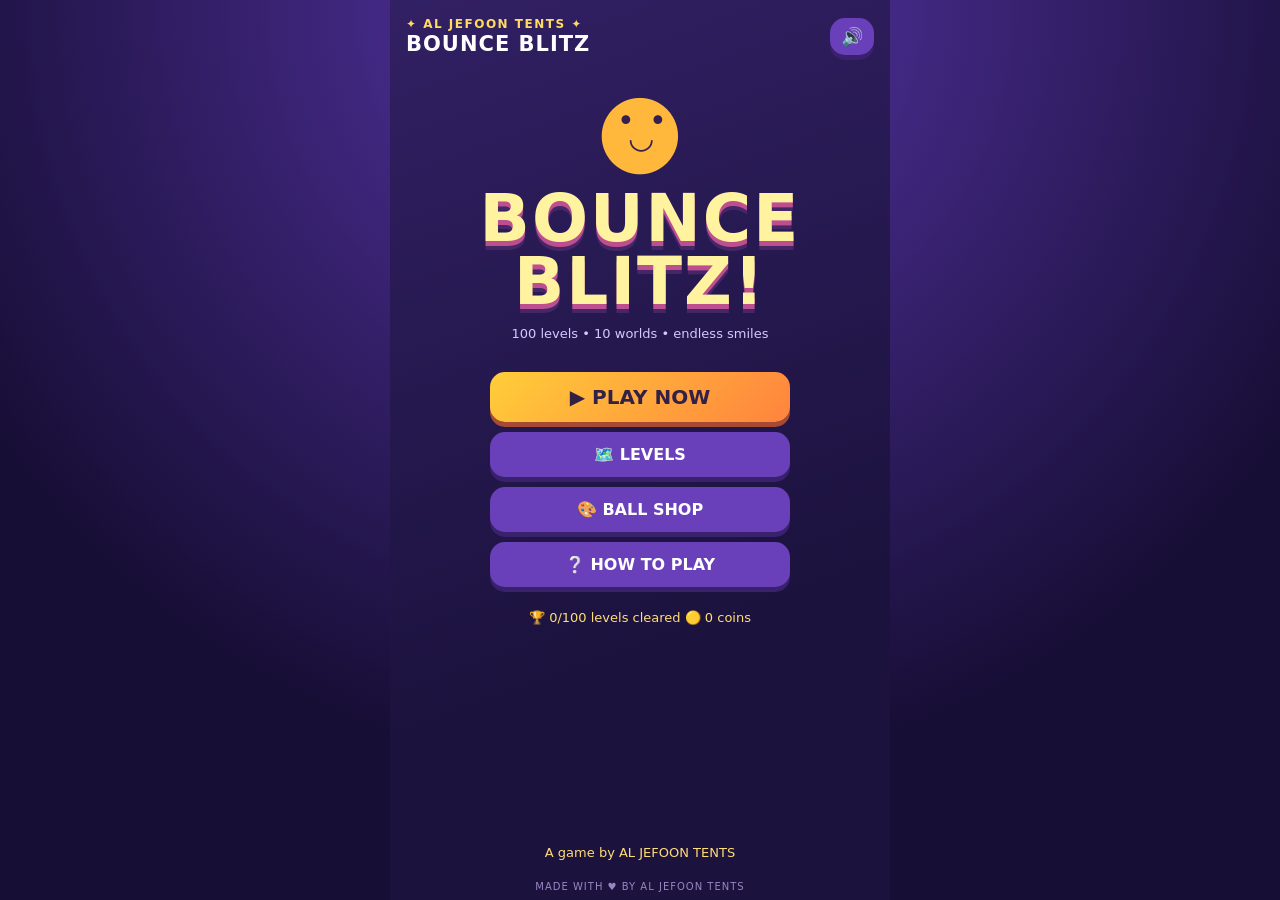
==== www/index.html @ 0fa4eccc "Add files via upload" ====
<!doctype html><html lang="en"><head><meta charset="utf-8"><meta name="viewport" content="width=device-width,initial-scale=1,viewport-fit=cover,user-scalable=no"><meta name="theme-color" content="#24134c"><meta name="description" content="AL JEFOON TENTS presents Bounce Blitz: 100 levels of colorful arcade fun!"><title>AL JEFOON TENTS | Bounce Blitz</title><link rel="icon" href="icon.png"><link rel="stylesheet" href="style.css"></head><body><main id="app"><header><div class="brand"><span>✦ AL JEFOON TENTS ✦</span><strong>BOUNCE BLITZ</strong></div><button id="sound" class="small" aria-label="Toggle sound">🔊</button></header><section id="home" class="screen active"><div class="hero"><div class="mascot">●<span>◡</span></div><h1>BOUNCE<br>BLITZ!</h1><p>100 levels • 10 worlds • endless smiles</p></div><button id="play" class="primary">▶ PLAY NOW</button><button id="levelsBtn">🗺️ LEVELS</button><button id="shopBtn">🎨 BALL SHOP</button><button id="howBtn">❔ HOW TO PLAY</button><p class="stat" id="homeStat"></p><p class="credit">A game by AL JEFOON TENTS</p></section><section id="levels" class="screen"><h2>CHOOSE A LEVEL</h2><p id="worldLabel"></p><div id="levelGrid"></div><button class="back">← BACK</button></section><section id="shop" class="screen"><h2>🎨 BALL SHOP</h2><p id="wallet"></p><div id="skins"></div><button class="back">← BACK</button></section><section id="how" class="screen"><h2>HOW TO PLAY</h2><div class="instructions"><p>🟣 Your ball bounces automatically!</p><p>👈 Hold LEFT or RIGHT to move.</p><p>⭐ Collect stars and reach the glowing portal.</p><p>⚠️ Avoid spikes, moving hazards and falling off.</p><p>🟡 Earn coins to unlock colorful ball skins.</p><p>🏁 Clear levels to unlock all 100 challenges.</p><p>⌨️ On a computer: A / D or ← / →. Space pauses.</p></div><button class="back">← BACK</button></section><section id="game" class="screen"><div class="hud"><span id="levelInfo">LEVEL 1</span><span id="coinInfo">🟡 0</span><button id="pause" class="small">Ⅱ</button></div><div id="canvasWrap"><canvas id="canvas" width="400" height="600" aria-label="Bounce Blitz game"></canvas><div id="overlay" class="overlay hidden"><h2 id="overlayTitle"></h2><p id="overlayText"></p><button id="overlayMain" class="primary"></button><button id="overlayAlt"></button><button id="overlayMenu">⌂ MENU</button></div></div><div class="controls"><button id="left" aria-label="Move left">◀</button><span>HOLD TO MOVE</span><button id="right" aria-label="Move right">▶</button></div></section><footer>MADE WITH ♥ BY AL JEFOON TENTS</footer></main><script src="game.js"></script></body></html>
---- www/style.css ----
*{box-sizing:border-box}html,body{margin:0;min-height:100%;font-family:system-ui,-apple-system,Segoe UI,sans-serif;background:radial-gradient(circle at 50% 0%,#5735a8,#170e36 70%);color:#fff}body{display:flex;justify-content:center}#app{width:min(100%,500px);min-height:100dvh;display:flex;flex-direction:column;padding:12px 14px 8px;background:linear-gradient(160deg,#322064,#1b123d 70%)}header{display:flex;align-items:center;justify-content:space-between;padding:5px 2px 12px}.brand{display:flex;flex-direction:column;gap:1px}.brand span{color:#ffdc61;font-weight:900;font-size:12px;letter-spacing:1.5px}.brand strong{font-size:21px;letter-spacing:1px}.screen{display:none;flex:1;text-align:center;min-height:0}.screen.active{display:flex;flex-direction:column;align-items:center;gap:10px}button{font:inherit;cursor:pointer;border:0;color:#fff;background:#6940ba;border-radius:15px;font-weight:900;padding:13px 18px;box-shadow:0 5px 0 #39216c;touch-action:manipulation;min-height:44px}button:active{transform:translateY(3px);box-shadow:0 2px 0 #39216c}button.primary{background:linear-gradient(135deg,#ffce39,#ff833e);color:#322047;box-shadow:0 5px 0 #a64a34;font-size:20px}button.small{padding:7px 11px;min-height:37px;font-size:18px}.screen>button{width:min(100%,300px)}.hero{padding:10px 0 8px}.hero h1{font-size:clamp(42px,11vw,66px);line-height:.95;margin:10px 0;text-shadow:0 5px #bd4e8f,0 9px #452768;color:#fff3a0;letter-spacing:2px}.hero p{color:#d7c7ff;font-size:13px}.mascot{position:relative;font-size:100px;color:#ffb83c;line-height:1;text-shadow:inset 0 0 0 #fff,0 10px 0 #df6e49;animation:bob 1.5s infinite alternate}.mascot:before,.mascot:after{content:'•';position:absolute;color:#362052;font-size:30px;top:28px}.mascot:before{left:calc(50% - 23px)}.mascot:after{left:calc(50% + 9px)}.mascot span{position:absolute;color:#362052;left:calc(50% - 12px);top:45px;font-size:30px}@keyframes bob{to{transform:translateY(-12px)}}.stat,.credit{color:#ffdd77;font-size:13px}.credit{margin-top:auto}h2{font-size:27px;margin:15px 0 2px;color:#ffda6e}#levelGrid{width:100%;display:grid;grid-template-columns:repeat(5,1fr);gap:8px;overflow-y:auto;padding:6px 2px 14px;max-height:65dvh}#levelGrid button{padding:10px 1px;border-radius:12px;font-size:15px;background:#2eb4ca;box-shadow:0 4px #146b85}#levelGrid button.locked{background:#51446e;color:#9e93b9;box-shadow:0 4px #322748}#levelGrid button.completed{background:#ae59c9;box-shadow:0 4px #74388a}#worldLabel{font-size:13px;color:#d4c3fc;margin:0}.instructions{text-align:left;background:#35245f;padding:14px;border-radius:18px;width:100%;line-height:1.4}.instructions p{margin:10px 0}#skins{width:100%;display:grid;grid-template-columns:repeat(2,1fr);gap:12px;overflow:auto;max-height:60dvh}.skin{background:#392665;border-radius:18px;padding:13px;display:flex;align-items:center;flex-direction:column;gap:8px}.skin .ball{height:50px;width:50px;border-radius:50%;box-shadow:inset -8px -9px #0003,inset 5px 6px #fff6}.skin button{font-size:12px;padding:8px}.hud{display:flex;justify-content:space-between;align-items:center;width:100%;font-size:14px;font-weight:900;color:#ffdb69}#game{gap:6px}#canvasWrap{position:relative;width:100%;max-height:calc(100dvh - 205px);aspect-ratio:2/3;min-height:0;overflow:hidden;border:3px solid #b793ff;border-radius:17px;background:#36297a;box-shadow:0 6px 0 #130b29}canvas{display:block;width:100%;height:100%;touch-action:none}.controls{width:100%;display:flex;align-items:center;justify-content:space-between;gap:8px;user-select:none}.controls button{width:32%;font-size:24px;background:#27c3d7;box-shadow:0 5px #16748e;touch-action:none}.controls span{font-size:10px;color:#bdb0dd;font-weight:900}.overlay{position:absolute;inset:0;background:#1c123cdb;display:flex;align-items:center;justify-content:center;flex-direction:column;gap:12px;padding:22px}.overlay h2{font-size:30px}.overlay p{line-height:1.5}.overlay button{width:min(100%,250px)}.hidden{display:none!important}footer{font-size:10px;text-align:center;letter-spacing:1px;color:#9987c4;margin-top:auto;padding-top:8px}@media(max-height:670px){.hero{padding:0}.mascot{font-size:65px}.hero h1{font-size:42px}.screen.active{gap:7px}.screen>button{padding:10px}.hero p{margin:6px}}
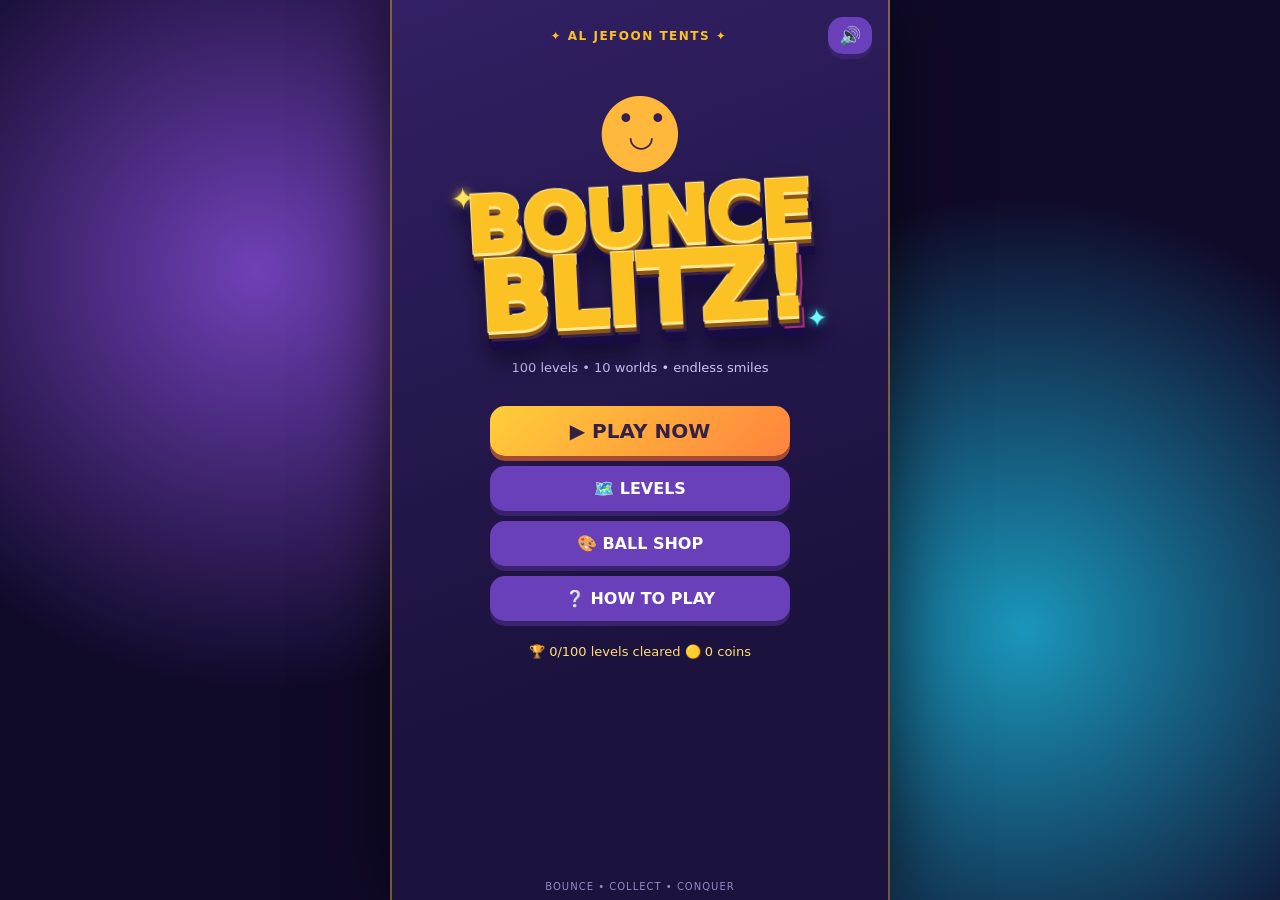
==== commit eceb136d: "Add files via upload" ====
--- a/www/index.html
+++ b/www/index.html
@@ -1 +1 @@
-<!doctype html><html lang="en"><head><meta charset="utf-8"><meta name="viewport" content="width=device-width,initial-scale=1,viewport-fit=cover,user-scalable=no"><meta name="theme-color" content="#24134c"><meta name="description" content="AL JEFOON TENTS presents Bounce Blitz: 100 levels of colorful arcade fun!"><title>AL JEFOON TENTS | Bounce Blitz</title><link rel="icon" href="icon.png"><link rel="stylesheet" href="style.css"></head><body><main id="app"><header><div class="brand"><span>✦ AL JEFOON TENTS ✦</span><strong>BOUNCE BLITZ</strong></div><button id="sound" class="small" aria-label="Toggle sound">🔊</button></header><section id="home" class="screen active"><div class="hero"><div class="mascot">●<span>◡</span></div><h1>BOUNCE<br>BLITZ!</h1><p>100 levels • 10 worlds • endless smiles</p></div><button id="play" class="primary">▶ PLAY NOW</button><button id="levelsBtn">🗺️ LEVELS</button><button id="shopBtn">🎨 BALL SHOP</button><button id="howBtn">❔ HOW TO PLAY</button><p class="stat" id="homeStat"></p><p class="credit">A game by AL JEFOON TENTS</p></section><section id="levels" class="screen"><h2>CHOOSE A LEVEL</h2><p id="worldLabel"></p><div id="levelGrid"></div><button class="back">← BACK</button></section><section id="shop" class="screen"><h2>🎨 BALL SHOP</h2><p id="wallet"></p><div id="skins"></div><button class="back">← BACK</button></section><section id="how" class="screen"><h2>HOW TO PLAY</h2><div class="instructions"><p>🟣 Your ball bounces automatically!</p><p>👈 Hold LEFT or RIGHT to move.</p><p>⭐ Collect stars and reach the glowing portal.</p><p>⚠️ Avoid spikes, moving hazards and falling off.</p><p>🟡 Earn coins to unlock colorful ball skins.</p><p>🏁 Clear levels to unlock all 100 challenges.</p><p>⌨️ On a computer: A / D or ← / →. Space pauses.</p></div><button class="back">← BACK</button></section><section id="game" class="screen"><div class="hud"><span id="levelInfo">LEVEL 1</span><span id="coinInfo">🟡 0</span><button id="pause" class="small">Ⅱ</button></div><div id="canvasWrap"><canvas id="canvas" width="400" height="600" aria-label="Bounce Blitz game"></canvas><div id="overlay" class="overlay hidden"><h2 id="overlayTitle"></h2><p id="overlayText"></p><button id="overlayMain" class="primary"></button><button id="overlayAlt"></button><button id="overlayMenu">⌂ MENU</button></div></div><div class="controls"><button id="left" aria-label="Move left">◀</button><span>HOLD TO MOVE</span><button id="right" aria-label="Move right">▶</button></div></section><footer>MADE WITH ♥ BY AL JEFOON TENTS</footer></main><script src="game.js"></script></body></html>
+<!doctype html><html lang="en"><head><meta charset="utf-8"><meta name="viewport" content="width=device-width,initial-scale=1,viewport-fit=cover,user-scalable=no"><meta name="theme-color" content="#24134c"><meta name="description" content="AL JEFOON TENTS presents Bounce Blitz: 100 levels of colorful arcade fun!"><title>AL JEFOON TENTS | Bounce Blitz</title><link rel="icon" href="icon.png"><link rel="stylesheet" href="style.css"></head><body><main id="app"><header><div class="brand"><span>✦ AL JEFOON TENTS ✦</span></div><button id="sound" class="small" aria-label="Toggle sound">🔊</button></header><section id="home" class="screen active"><div class="hero"><div class="mascot">●<span>◡</span></div><h1 class="game-logo" aria-label="Bounce Blitz"><span class="logo-line bounce">BOUNCE</span><span class="logo-line blitz">BLITZ<span class="logo-bang">!</span></span></h1><p>100 levels • 10 worlds • endless smiles</p></div><button id="play" class="primary">▶ PLAY NOW</button><button id="levelsBtn">🗺️ LEVELS</button><button id="shopBtn">🎨 BALL SHOP</button><button id="howBtn">❔ HOW TO PLAY</button><p class="stat" id="homeStat"></p></section><section id="levels" class="screen"><h2>CHOOSE A LEVEL</h2><p id="worldLabel"></p><div id="levelGrid"></div><button class="back">← BACK</button></section><section id="shop" class="screen"><h2>🎨 BALL SHOP</h2><p id="wallet"></p><div id="skins"></div><button class="back">← BACK</button></section><section id="how" class="screen"><h2>HOW TO PLAY</h2><div class="instructions"><p>🟣 Your ball stays on platforms until you press JUMP!</p><p>🕹️ Drag the joystick on the bottom right to steer left or right.</p><p>⬆️ Tap JUMP on the bottom left to leap to the next platform. No automatic bouncing.</p><p>⭐ Collect stars and reach the glowing portal.</p><p>⚠️ Avoid spikes, moving hazards and falling off.</p><p>🟡 Earn coins to unlock colorful ball skins.</p><p>🏁 Clear levels to unlock all 100 challenges.</p><p>⌨️ On a computer: A / D or ← / → to move, Space to jump.</p></div><button class="back">← BACK</button></section><section id="game" class="screen"><div class="hud"><span id="levelInfo">LEVEL 1</span><span id="coinInfo">🟡 0</span><button id="pause" class="small">Ⅱ</button></div><div id="canvasWrap"><canvas id="canvas" width="400" height="600" aria-label="Bounce Blitz game"></canvas><div id="overlay" class="overlay hidden"><h2 id="overlayTitle"></h2><p id="overlayText"></p><button id="overlayMain" class="primary"></button><button id="overlayAlt"></button><button id="overlayMenu">⌂ MENU</button></div></div><div class="controls"><button id="jump" aria-label="Jump" type="button"><span>⬆</span><small>JUMP</small></button><span class="control-hint">JUMP TO LEAP<br>← MOVE →</span><div id="joystick" role="group" aria-label="Movement joystick"><div id="joystickKnob"></div></div></div></section><footer>BOUNCE • COLLECT • CONQUER</footer></main><script src="game.js"></script></body></html>
--- a/www/style.css
+++ b/www/style.css
@@ -1 +1,51 @@
 *{box-sizing:border-box}html,body{margin:0;min-height:100%;font-family:system-ui,-apple-system,Segoe UI,sans-serif;background:radial-gradient(circle at 50% 0%,#5735a8,#170e36 70%);color:#fff}body{display:flex;justify-content:center}#app{width:min(100%,500px);min-height:100dvh;display:flex;flex-direction:column;padding:12px 14px 8px;background:linear-gradient(160deg,#322064,#1b123d 70%)}header{display:flex;align-items:center;justify-content:space-between;padding:5px 2px 12px}.brand{display:flex;flex-direction:column;gap:1px}.brand span{color:#ffdc61;font-weight:900;font-size:12px;letter-spacing:1.5px}.brand strong{font-size:21px;letter-spacing:1px}.screen{display:none;flex:1;text-align:center;min-height:0}.screen.active{display:flex;flex-direction:column;align-items:center;gap:10px}button{font:inherit;cursor:pointer;border:0;color:#fff;background:#6940ba;border-radius:15px;font-weight:900;padding:13px 18px;box-shadow:0 5px 0 #39216c;touch-action:manipulation;min-height:44px}button:active{transform:translateY(3px);box-shadow:0 2px 0 #39216c}button.primary{background:linear-gradient(135deg,#ffce39,#ff833e);color:#322047;box-shadow:0 5px 0 #a64a34;font-size:20px}button.small{padding:7px 11px;min-height:37px;font-size:18px}.screen>button{width:min(100%,300px)}.hero{padding:10px 0 8px}.hero h1{font-size:clamp(42px,11vw,66px);line-height:.95;margin:10px 0;text-shadow:0 5px #bd4e8f,0 9px #452768;color:#fff3a0;letter-spacing:2px}.hero p{color:#d7c7ff;font-size:13px}.mascot{position:relative;font-size:100px;color:#ffb83c;line-height:1;text-shadow:inset 0 0 0 #fff,0 10px 0 #df6e49;animation:bob 1.5s infinite alternate}.mascot:before,.mascot:after{content:'•';position:absolute;color:#362052;font-size:30px;top:28px}.mascot:before{left:calc(50% - 23px)}.mascot:after{left:calc(50% + 9px)}.mascot span{position:absolute;color:#362052;left:calc(50% - 12px);top:45px;font-size:30px}@keyframes bob{to{transform:translateY(-12px)}}.stat,.credit{color:#ffdd77;font-size:13px}.credit{margin-top:auto}h2{font-size:27px;margin:15px 0 2px;color:#ffda6e}#levelGrid{width:100%;display:grid;grid-template-columns:repeat(5,1fr);gap:8px;overflow-y:auto;padding:6px 2px 14px;max-height:65dvh}#levelGrid button{padding:10px 1px;border-radius:12px;font-size:15px;background:#2eb4ca;box-shadow:0 4px #146b85}#levelGrid button.locked{background:#51446e;color:#9e93b9;box-shadow:0 4px #322748}#levelGrid button.completed{background:#ae59c9;box-shadow:0 4px #74388a}#worldLabel{font-size:13px;color:#d4c3fc;margin:0}.instructions{text-align:left;background:#35245f;padding:14px;border-radius:18px;width:100%;line-height:1.4}.instructions p{margin:10px 0}#skins{width:100%;display:grid;grid-template-columns:repeat(2,1fr);gap:12px;overflow:auto;max-height:60dvh}.skin{background:#392665;border-radius:18px;padding:13px;display:flex;align-items:center;flex-direction:column;gap:8px}.skin .ball{height:50px;width:50px;border-radius:50%;box-shadow:inset -8px -9px #0003,inset 5px 6px #fff6}.skin button{font-size:12px;padding:8px}.hud{display:flex;justify-content:space-between;align-items:center;width:100%;font-size:14px;font-weight:900;color:#ffdb69}#game{gap:6px}#canvasWrap{position:relative;width:100%;max-height:calc(100dvh - 205px);aspect-ratio:2/3;min-height:0;overflow:hidden;border:3px solid #b793ff;border-radius:17px;background:#36297a;box-shadow:0 6px 0 #130b29}canvas{display:block;width:100%;height:100%;touch-action:none}.controls{width:100%;display:flex;align-items:center;justify-content:space-between;gap:8px;user-select:none}.controls button{width:32%;font-size:24px;background:#27c3d7;box-shadow:0 5px #16748e;touch-action:none}.controls span{font-size:10px;color:#bdb0dd;font-weight:900}.overlay{position:absolute;inset:0;background:#1c123cdb;display:flex;align-items:center;justify-content:center;flex-direction:column;gap:12px;padding:22px}.overlay h2{font-size:30px}.overlay p{line-height:1.5}.overlay button{width:min(100%,250px)}.hidden{display:none!important}footer{font-size:10px;text-align:center;letter-spacing:1px;color:#9987c4;margin-top:auto;padding-top:8px}@media(max-height:670px){.hero{padding:0}.mascot{font-size:65px}.hero h1{font-size:42px}.screen.active{gap:7px}.screen>button{padding:10px}.hero p{margin:6px}}
+
+/* Mobile arcade controls: jump left, analog joystick right. */
+.controls{min-height:91px;justify-content:space-between;padding:2px 8px 7px;gap:6px;touch-action:none}
+.controls #jump{width:84px;height:78px;border-radius:22px;display:flex;flex-direction:column;align-items:center;justify-content:center;gap:0;background:linear-gradient(145deg,#ffdf5d,#ff873d);color:#392052;box-shadow:0 6px #a94b41;touch-action:none;flex-shrink:0}
+#jump span{font-size:29px;line-height:1.1}#jump small{font-size:13px;font-weight:1000;letter-spacing:1px}
+.controls .control-hint{font-size:10px;line-height:1.6;flex:1;color:#e6d5ff}
+#joystick{height:86px;width:86px;border-radius:50%;background:radial-gradient(circle,#7356c9,#39246f);border:3px solid #d4b8ff;box-shadow:inset 0 3px 10px #150a42,0 4px 0 #160e36;display:flex;align-items:center;justify-content:center;touch-action:none;flex-shrink:0}
+#joystickKnob{height:42px;width:42px;border-radius:50%;background:linear-gradient(145deg,#62f4ee,#23a4e8);box-shadow:inset 0 3px 5px #fff8,0 4px 9px #160c4a;transform:translateX(0);pointer-events:none;will-change:transform}
+header .brand{align-items:center;text-align:center;flex:1;padding-left:42px}header .brand span{color:#fcc224}header .brand strong{font-size:22px}header #sound{flex-shrink:0}
+#canvasWrap{max-height:calc(100dvh - 225px)}
+@media(max-height:670px){.controls{min-height:76px}.controls #jump{height:66px;width:72px}#joystick{height:72px;width:72px}#joystickKnob{height:36px;width:36px}}
+
+/* Premium, centered, legible arcade title; no extra company-name repeats. */
+.hero{width:100%;display:flex;flex-direction:column;align-items:center}
+.hero .game-logo{display:flex;flex-direction:column;align-items:center;justify-content:center;gap:0;margin:10px auto 14px;line-height:.86;transform:rotate(-3deg);filter:drop-shadow(0 9px 0 #170c43) drop-shadow(0 12px 12px #08051a99)}
+.game-logo .logo-line{display:block;font-family:system-ui,Arial,sans-serif;font-size:clamp(49px,13vw,77px);font-weight:1000;letter-spacing:-2.5px;-webkit-text-stroke:2px #fff8;paint-order:stroke fill;text-shadow:0 3px 0 #fff7,0 7px 0 #6132a6,3px 9px 0 #3a1a77}
+.game-logo .bounce{background:linear-gradient(180deg,#fff7a2 0%,#fcc224 45%,#ff7e31 100%);background-clip:text;-webkit-background-clip:text;color:transparent}
+.game-logo .blitz{font-size:clamp(61px,16vw,94px);background:linear-gradient(180deg,#c9fff9 0%,#4ee8f6 40%,#3d85ff 100%);background-clip:text;-webkit-background-clip:text;color:transparent}
+.game-logo .logo-bang{color:#ff5f9d;-webkit-text-stroke:2px #ffe5f3;filter:drop-shadow(2px 2px 0 #a72e76)}
+.hero .game-logo:before{content:'✦';position:absolute;color:#ffe45e;font-size:30px;left:-13px;top:-9px;text-shadow:0 0 10px #ffdc45}
+.hero .game-logo:after{content:'✦';position:absolute;color:#70faff;font-size:25px;right:-14px;bottom:-5px;text-shadow:0 0 10px #2cecf4}
+@media(max-height:670px){.game-logo .logo-line{font-size:46px}.game-logo .blitz{font-size:59px}.hero .game-logo{margin:2px auto 8px}}
+
+/* Gold #fcc224 title and single centered company brand. */
+header .brand{padding-left:42px;justify-content:center}
+.game-logo .bounce,.game-logo .blitz{background:none!important;background-clip:initial!important;-webkit-background-clip:initial!important;color:#fcc224!important;-webkit-text-stroke:2px #fff0a6;text-shadow:0 3px 0 #ffe996,0 7px 0 #8b5811,3px 10px 0 #382047}
+.game-logo .logo-bang{color:#fcc224!important;-webkit-text-stroke:2px #fff0a6}
+
+/* Responsive desktop/tablet framing: preserve the 400:600 canvas proportions. */
+html,body{width:100%;min-height:100%;}
+body{overflow-x:hidden;}
+#app{width:min(100%,500px);min-height:100dvh;margin-inline:auto;}
+#game.active{width:100%;}
+#canvasWrap{
+  width:min(100%,calc((100dvh - 225px)*2/3));
+  max-width:100%;
+  max-height:none;
+  aspect-ratio:2/3;
+  height:auto;
+  flex:none;
+  margin-inline:auto;
+}
+#canvasWrap canvas{display:block;width:100%;height:100%;aspect-ratio:2/3;}
+@media (min-width:700px){
+ body{background:radial-gradient(circle at 20% 30%,#7040b6 0%,transparent 35%),radial-gradient(circle at 80% 70%,#1a96ba 0%,transparent 36%),#100a29;}
+ #app{border-left:2px solid #fcc22466;border-right:2px solid #fcc22466;box-shadow:0 0 70px #0009;}
+}
+@media(max-height:670px){
+ #canvasWrap{width:min(100%,calc((100dvh - 195px)*2/3));max-height:none;}
+}
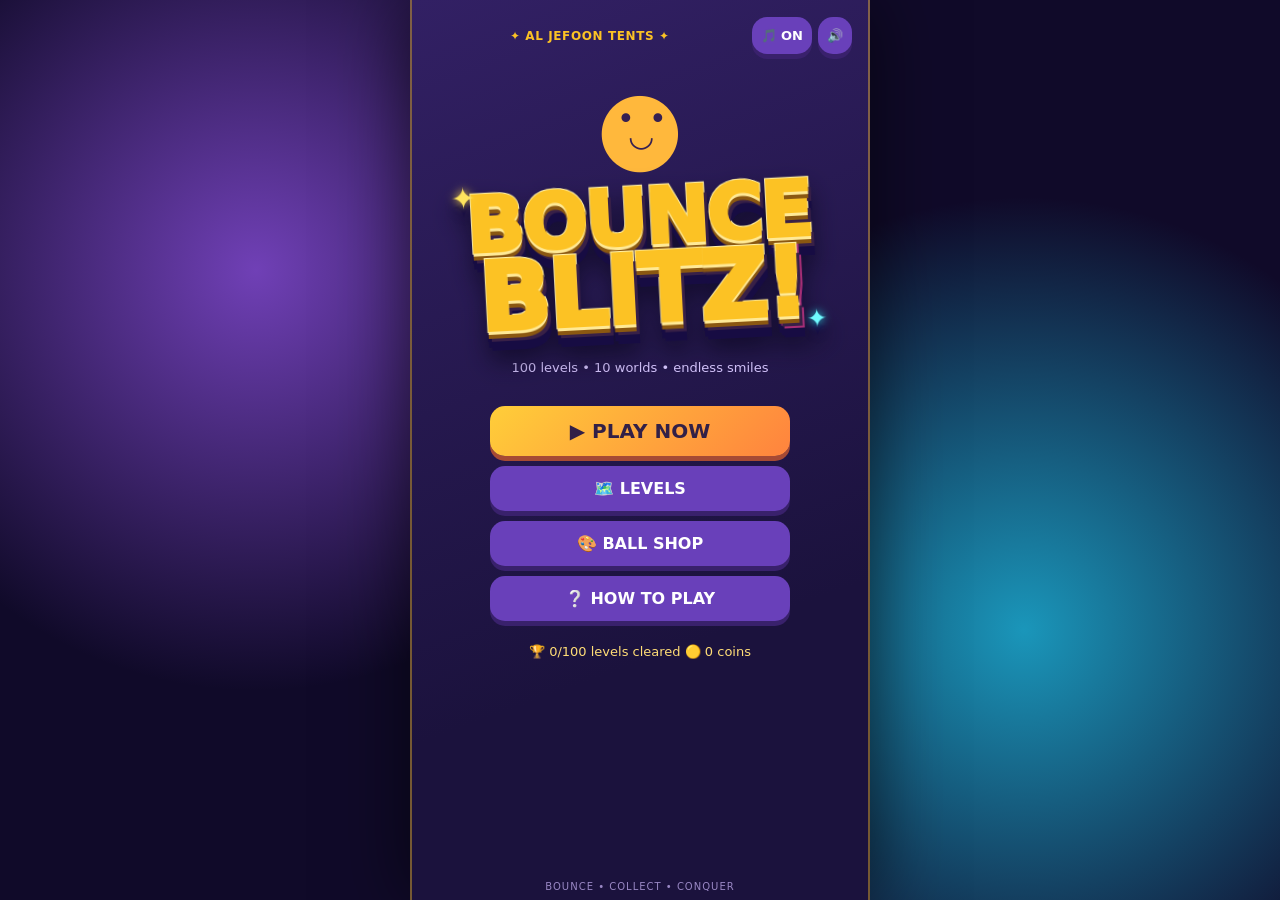
==== commit 309c49ad: "Add files via upload" ====
--- a/www/index.html
+++ b/www/index.html
@@ -1 +1 @@
-<!doctype html><html lang="en"><head><meta charset="utf-8"><meta name="viewport" content="width=device-width,initial-scale=1,viewport-fit=cover,user-scalable=no"><meta name="theme-color" content="#24134c"><meta name="description" content="AL JEFOON TENTS presents Bounce Blitz: 100 levels of colorful arcade fun!"><title>AL JEFOON TENTS | Bounce Blitz</title><link rel="icon" href="icon.png"><link rel="stylesheet" href="style.css"></head><body><main id="app"><header><div class="brand"><span>✦ AL JEFOON TENTS ✦</span></div><button id="sound" class="small" aria-label="Toggle sound">🔊</button></header><section id="home" class="screen active"><div class="hero"><div class="mascot">●<span>◡</span></div><h1 class="game-logo" aria-label="Bounce Blitz"><span class="logo-line bounce">BOUNCE</span><span class="logo-line blitz">BLITZ<span class="logo-bang">!</span></span></h1><p>100 levels • 10 worlds • endless smiles</p></div><button id="play" class="primary">▶ PLAY NOW</button><button id="levelsBtn">🗺️ LEVELS</button><button id="shopBtn">🎨 BALL SHOP</button><button id="howBtn">❔ HOW TO PLAY</button><p class="stat" id="homeStat"></p></section><section id="levels" class="screen"><h2>CHOOSE A LEVEL</h2><p id="worldLabel"></p><div id="levelGrid"></div><button class="back">← BACK</button></section><section id="shop" class="screen"><h2>🎨 BALL SHOP</h2><p id="wallet"></p><div id="skins"></div><button class="back">← BACK</button></section><section id="how" class="screen"><h2>HOW TO PLAY</h2><div class="instructions"><p>🟣 Your ball stays on platforms until you press JUMP!</p><p>🕹️ Drag the joystick on the bottom right to steer left or right.</p><p>⬆️ Tap JUMP on the bottom left to leap to the next platform. No automatic bouncing.</p><p>⭐ Collect stars and reach the glowing portal.</p><p>⚠️ Avoid spikes, moving hazards and falling off.</p><p>🟡 Earn coins to unlock colorful ball skins.</p><p>🏁 Clear levels to unlock all 100 challenges.</p><p>⌨️ On a computer: A / D or ← / → to move, Space to jump.</p></div><button class="back">← BACK</button></section><section id="game" class="screen"><div class="hud"><span id="levelInfo">LEVEL 1</span><span id="coinInfo">🟡 0</span><button id="pause" class="small">Ⅱ</button></div><div id="canvasWrap"><canvas id="canvas" width="400" height="600" aria-label="Bounce Blitz game"></canvas><div id="overlay" class="overlay hidden"><h2 id="overlayTitle"></h2><p id="overlayText"></p><button id="overlayMain" class="primary"></button><button id="overlayAlt"></button><button id="overlayMenu">⌂ MENU</button></div></div><div class="controls"><button id="jump" aria-label="Jump" type="button"><span>⬆</span><small>JUMP</small></button><span class="control-hint">JUMP TO LEAP<br>← MOVE →</span><div id="joystick" role="group" aria-label="Movement joystick"><div id="joystickKnob"></div></div></div></section><footer>BOUNCE • COLLECT • CONQUER</footer></main><script src="game.js"></script></body></html>
+<!doctype html><html lang="en"><head><meta charset="utf-8"><meta name="viewport" content="width=device-width,initial-scale=1,viewport-fit=cover,user-scalable=no"><meta name="theme-color" content="#24134c"><meta name="description" content="AL JEFOON TENTS presents Bounce Blitz: 100 levels of colorful arcade fun!"><title>AL JEFOON TENTS | Bounce Blitz</title><link rel="icon" href="icon.png"><link rel="stylesheet" href="style.css"></head><body><main id="app"><header><div class="brand"><span>✦ AL JEFOON TENTS ✦</span></div><div class="audio-buttons"><button id="musicToggle" class="small" type="button" aria-label="Turn music off" title="Music on">🎵 ON</button><button id="sound" class="small" type="button" aria-label="Toggle sound effects" title="Sound effects">🔊</button></div></header><section id="home" class="screen active"><div class="hero"><div class="mascot">●<span>◡</span></div><h1 class="game-logo" aria-label="Bounce Blitz"><span class="logo-line bounce">BOUNCE</span><span class="logo-line blitz">BLITZ<span class="logo-bang">!</span></span></h1><p>100 levels • 10 worlds • endless smiles</p></div><button id="play" class="primary">▶ PLAY NOW</button><button id="levelsBtn">🗺️ LEVELS</button><button id="shopBtn">🎨 BALL SHOP</button><button id="howBtn">❔ HOW TO PLAY</button><p class="stat" id="homeStat"></p></section><section id="levels" class="screen"><h2>CHOOSE A LEVEL</h2><p id="worldLabel"></p><div id="levelGrid"></div><button class="back">← BACK</button></section><section id="shop" class="screen"><h2>🎨 BALL SHOP</h2><p id="wallet"></p><div id="skins"></div><button class="back">← BACK</button></section><section id="how" class="screen"><h2>HOW TO PLAY</h2><div class="instructions"><p>🟣 Your ball stays on platforms until you press JUMP!</p><p>🕹️ Drag the joystick on the bottom right to steer left or right.</p><p>⬆️ Tap JUMP on the bottom left to leap to the next platform. No automatic bouncing.</p><p>⭐ Collect stars and reach the glowing portal.</p><p>⚠️ Avoid spikes, moving hazards and falling off.</p><p>🟡 Earn coins to unlock colorful ball skins.</p><p>🏁 Clear levels to unlock all 100 challenges.</p><p>⌨️ On a computer: A / D or ← / → to move, Space to jump.</p></div><button class="back">← BACK</button></section><section id="game" class="screen"><div class="hud"><span id="levelInfo">LEVEL 1</span><span id="coinInfo">🟡 0</span><button id="pause" class="small">Ⅱ</button></div><div id="canvasWrap"><canvas id="canvas" width="400" height="600" aria-label="Bounce Blitz game"></canvas><div id="overlay" class="overlay hidden"><h2 id="overlayTitle"></h2><p id="overlayText"></p><button id="overlayMain" class="primary"></button><button id="overlayAlt"></button><button id="overlayMenu">⌂ MENU</button></div></div><div class="controls"><button id="jump" aria-label="Jump" type="button">JUMP</button><span class="control-hint">JUMP TO LEAP<br>← MOVE →</span><div id="joystick" role="group" aria-label="Movement joystick"><div id="joystickKnob"></div></div></div></section><footer>BOUNCE • COLLECT • CONQUER</footer></main><script src="game.js"></script></body></html>
--- a/www/style.css
+++ b/www/style.css
@@ -49,3 +49,81 @@
 @media(max-height:670px){
  #canvasWrap{width:min(100%,calc((100dvh - 195px)*2/3));max-height:none;}
 }
+
+/* Clear jump button keyboard hint; no gameplay changes. */
+.controls #jump{min-height:86px;height:auto;padding:7px 4px;gap:2px}
+.controls #jump span{font-size:24px;line-height:1}
+.controls #jump small{font-size:15px;line-height:1.1;font-weight:1000}
+.controls #jump em{font-style:normal;font-size:9px;line-height:1.2;font-weight:900;letter-spacing:.15px;white-space:nowrap}
+@media(max-height:670px){.controls #jump{min-height:74px;height:auto;padding:4px 2px}.controls #jump span{font-size:19px}.controls #jump small{font-size:13px}.controls #jump em{font-size:8px}}
+
+/* V2: desktop and embedded game maintain native 400x600 aspect ratio. */
+@media (min-width: 700px) {
+  #app { width: min(100%, 460px); max-width: 460px; }
+  #game.active { flex: 1 0 auto; }
+}
+#game.active #canvasWrap {
+  box-sizing: border-box;
+  flex: 0 0 auto !important;
+  width: min(100%, calc((100dvh - 245px) * 2 / 3)) !important;
+  height: auto !important;
+  max-height: none !important;
+  min-height: 0 !important;
+  aspect-ratio: 2 / 3 !important;
+  margin-inline: auto;
+}
+#game.active #canvasWrap canvas {
+  display: block;
+  width: 100% !important;
+  height: 100% !important;
+  max-width: 100%;
+  aspect-ratio: 2 / 3 !important;
+  object-fit: contain;
+}
+@media (max-height: 540px) and (min-width: 700px) {
+  #game.active #canvasWrap { width: min(100%, 240px) !important; }
+  #app { min-height: 540px; }
+}
+
+/* JUMP button: single centered label only. */
+.controls #jump{font-size:19px;font-weight:1000;letter-spacing:1px;line-height:1.1;text-align:center;}
+
+/* Desktop aspect-ratio fix v3: never independently stretch canvas axes. */
+#game.active #canvasWrap {
+  position: relative !important;
+  display: block !important;
+  flex: none !important;
+  box-sizing: border-box !important;
+  width: min(100%, calc((100dvh - 230px) * 2 / 3)) !important;
+  height: auto !important;
+  aspect-ratio: 2 / 3 !important;
+  max-height: none !important;
+  min-height: 0 !important;
+  overflow: hidden !important;
+  margin: 0 auto !important;
+}
+#game.active #canvasWrap > canvas {
+  position: absolute !important;
+  inset: 0 !important;
+  display: block !important;
+  width: 100% !important;
+  height: 100% !important;
+  max-width: none !important;
+  max-height: none !important;
+  aspect-ratio: auto !important;
+}
+@media (min-width: 700px) {
+  #app { width: min(100%, 500px) !important; }
+  #game.active #canvasWrap { width: min(100%, calc((100dvh - 230px) * 2 / 3)) !important; }
+}
+@media (max-height: 550px) and (min-width: 700px) {
+  #app { min-height: 0 !important; }
+  #game.active #canvasWrap { width: min(100%, 220px) !important; }
+}
+
+/* Independent music control, retaining the existing sound-effects toggle. */
+header .audio-buttons{display:flex;align-items:center;gap:6px;flex-shrink:0}
+header .audio-buttons .small{font-size:13px;padding:7px 9px;min-height:37px;white-space:nowrap}
+header .brand{padding-left:0!important;min-width:0;flex:1}
+header .brand span{font-size:clamp(9px,2.5vw,12px);letter-spacing:.6px}
+@media(max-width:360px){header .audio-buttons{gap:3px}header .audio-buttons .small{padding:6px;font-size:12px}}
